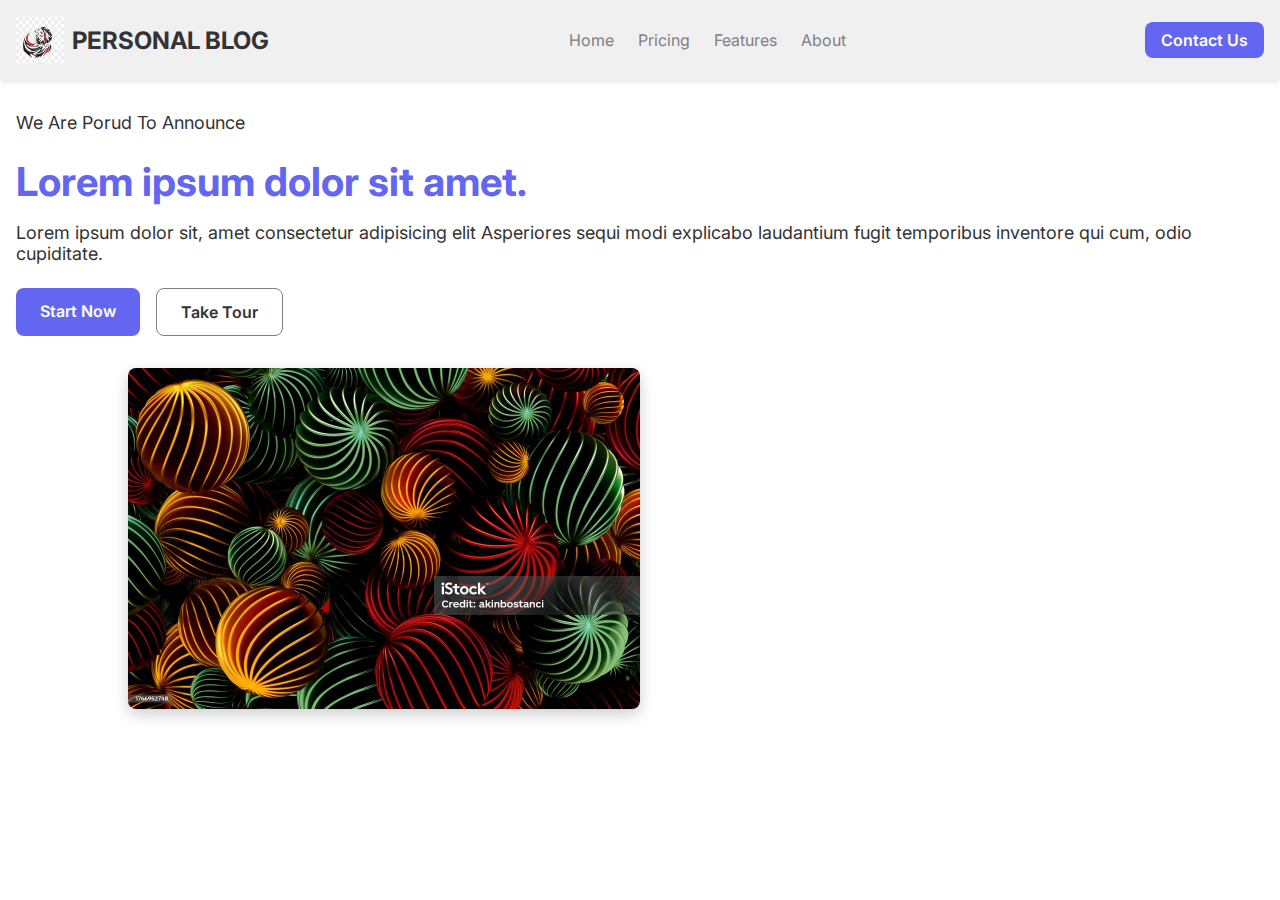
==== index.html @ ede30908 "first commit" ====
<!DOCTYPE html>
<html lang="en">
<head>
    <meta charset="UTF-8">
    <meta name="viewport" content="width=device-width, initial-scale=1.0">
    <title>Document</title>
    <link rel="stylesheet" href="styles.css">
    <style>
        
    </style>
</head>
<body>
    <div class="header">
          <header class="header-content">
               <a href="#logo" class="logo">
                <img src="logo.jpg" alt="LOGO IMAGE" class="logo-icon">
                <span class="logo-text">PERSONAL BLOG</span>
            </a>
            <nav class="nav">
                <a href="#home"class="nav-link">Home</a>
                <a href="#Pricing"class="nav-link">Pricing</a>
                <a href="#Features"class="nav-link">Features</a>
                <a href="#About" class="nav-link">About</a>
                
            </nav>
            <a href="#Contact" class="contact-btn">Contact Us</a>
            <button class="menu-btn">
            <img src="menu-bar.png" alt="menu-button" class="menu-icon">
      </button>  
        </header>
          
    </div>
    <div class="content">
        <section class="main-section">
            <div class="content-left">
                <p class="section-heading"> We Are Porud To Announce</p>
                <h1 class="section-heading">Lorem ipsum dolor sit amet.</h1>
                <p class="section-descrtiption">Lorem ipsum dolor sit, amet consectetur adipisicing elit Asperiores
                     sequi modi explicabo laudantium fugit temporibus inventore qui cum, odio cupiditate.</p>
                <div class="button-group">
                     <a href="#start" class="start-button"> Start Now</a>
                     <a href="#tour" class="tour-button">Take Tour</a>
                </div>
            </div>
            <div class="content-right">
                <div class="image-container">
                    <img  class="section-image" src="content_img1.jpg" alt="image">
                </div>
                </div>
        </section>
    </div>
</body>
</html>
---- styles.css ----
@import url('https://fonts.googleapis.com/css2?family=Inter:wght@100;200;400;500;600;700&display=swap');

:root {
    --primary-color: #6366F1;
    --accent-color: #3f83f8;
    --text-color: #333333;
    --link-color: #2563eb;
    --background-color: #ffffff;
    --light-gray: #f0f0f0;
    --gray: #808080;
    --dark-gray: #555;
}

* {
    margin: 0;
    padding: 0;
    font-family: 'Inter', sans-serif;
    text-decoration: none;
    box-sizing: border-box;
}

body {
    background-color: var(--background-color);
    color: var(--text-color);
}

.header {
    background-color: var(--light-gray);
    box-shadow: 0 2px 5px rgba(0, 0, 0, 0.1);
}

.header-content {
    max-width: 1280px;
    margin: 0 auto;
    display: flex;
    justify-content: space-between;
    align-items: center;
    padding: 1rem;
}

.logo {
    display: flex;
    align-items: center;
    font-size: 1.5rem;
    font-weight: bold;
    color: var(--text-color);
    gap: 0.5rem;
}

.logo-icon {
    height: 3rem;
    width: 3rem;
}

.nav {
    display: flex;
    gap: 1.5rem;
}

.nav-link {
    color: var(--gray);
    font-size: 1rem;
    transition: color 0.2s;
}

.nav-link:hover {
    color: var(--link-color);
}

.contact-btn {
    display: block;
    background-color: var(--primary-color);
    color: var(--background-color);
    border: none;
    border-radius: 0.5rem;
    padding: 0.5rem 1rem;
    font-weight: 600;
    cursor: pointer;
    transition: background-color 0.2s;
}

.contact-btn:hover {
    background-color: var(--accent-color);
}

.menu-btn {
    display: none;
    background: none;
    border: none;
    cursor: pointer;
}

.menu-icon {
    height: 2rem;
    width: 2rem;
}

@media screen and (max-width: 768px) {
    .nav {
        display: none;
        flex-direction: column;
        background-color: var(--light-gray);
        position: absolute;
        top: 100%;
        right: 0;
        width: 100%;
        padding: 1rem;
        box-shadow: 0 5px 10px rgba(0, 0, 0, 0.1);
    }

    .menu-btn {
        display: block;
    }

    .nav.show {
        display: flex;
    }
}
.content{
    display: flex;
    flex-direction: row;
}

.main-section {
    max-width: 1280px;
    margin: 2rem auto;
    display: flex;
    flex-direction: row;
    flex-wrap: wrap;
    gap: 2rem;
    padding: 0 1rem;
}

.content-left {
    
    flex: 1 1 50%;
    animation: slidefromleft 1s ease forwards ;
}
@keyframes slidefromleft {
    0%{
        opacity: 0;
        transform: translateX(-100%)
    }
    100%{
        opacity: 100;
        transform: translateX(0);
    }
}

.content-left h1 {
    font-size: 2.5rem;
    margin: 1rem 0;
    color: var(--primary-color);
}

.content-left p {
    font-size: 1.125rem;
    margin-bottom: 1.5rem;
    
    
}
.button-group {
    display: flex;
    gap: 1rem;
}

.start-button, .tour-button {
    padding: 0.8rem 1.5rem;
    border-radius: 0.5rem;
    font-weight: 600;
    font-size: 1rem;
    cursor: pointer;
}

.start-button {
    background-color: var(--primary-color);
    color: var(--background-color);
    border: none;
}

.start-button:hover {
    background-color: var(--accent-color);
}

.tour-button {
    background-color: var(--background-color);
    color: var(--text-color);
    border: 1px solid var(--gray);
}

.tour-button:hover {
    background-color: var(--gray);
    color: var(--background-color);
}

.content-right {
    flex: 1 1 50%;
    display: flex;
    justify-content: center;
    align-items: center;
}

.section-image {
    max-width: 50%;
    height: auto;
    border-radius: 0.5rem;
    box-shadow: 0 5px 15px rgba(0, 0, 0, 0.2);
}
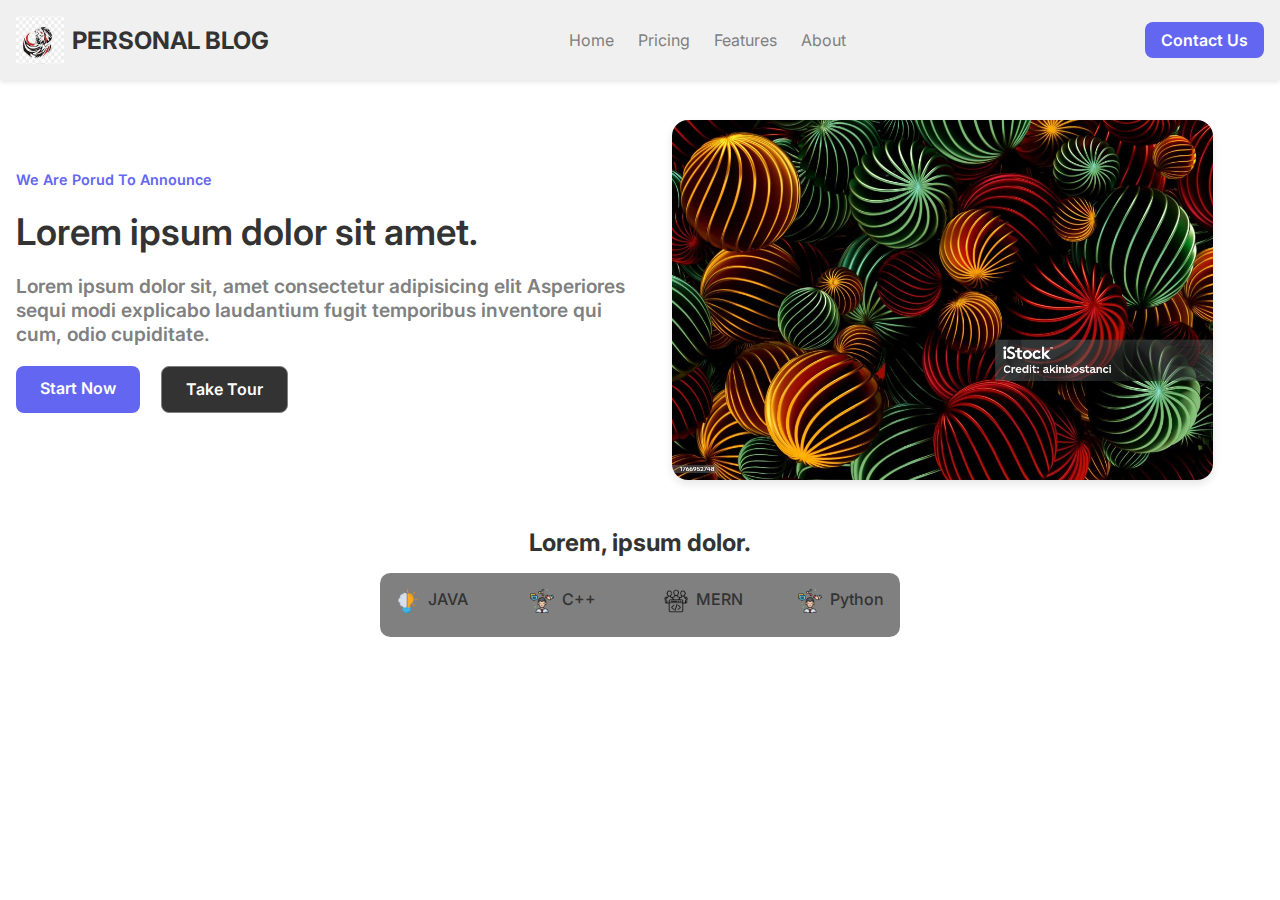
==== commit 0a094445: "Second commit updated ui" ====
--- a/index.html
+++ b/index.html
@@ -6,14 +6,14 @@
     <title>Document</title>
     <link rel="stylesheet" href="styles.css">
     <style>
-        
+       
     </style>
 </head>
 <body>
     <div class="header">
           <header class="header-content">
                <a href="#logo" class="logo">
-                <img src="logo.jpg" alt="LOGO IMAGE" class="logo-icon">
+                <img src="./images/logo.jpg" alt="LOGO IMAGE" class="logo-icon">
                 <span class="logo-text">PERSONAL BLOG</span>
             </a>
             <nav class="nav">
@@ -25,7 +25,7 @@
             </nav>
             <a href="#Contact" class="contact-btn">Contact Us</a>
             <button class="menu-btn">
-            <img src="menu-bar.png" alt="menu-button" class="menu-icon">
+            <img src="./images/menu-bar.png" alt="menu-button" class="menu-icon">
       </button>  
         </header>
           
@@ -34,7 +34,7 @@
         <section class="main-section">
             <div class="content-left">
                 <p class="section-heading"> We Are Porud To Announce</p>
-                <h1 class="section-heading">Lorem ipsum dolor sit amet.</h1>
+                <h1 class="section-heading1">Lorem ipsum dolor sit amet.</h1>
                 <p class="section-descrtiption">Lorem ipsum dolor sit, amet consectetur adipisicing elit Asperiores
                      sequi modi explicabo laudantium fugit temporibus inventore qui cum, odio cupiditate.</p>
                 <div class="button-group">
@@ -44,10 +44,37 @@
             </div>
             <div class="content-right">
                 <div class="image-container">
-                    <img  class="section-image" src="content_img1.jpg" alt="image">
+                    <img  class="section-image" src="./images/content_img1.jpg" alt="image">
                 </div>
                 </div>
         </section>
+       
+    </div>
+    <div class="skills-container">
+        
+            <h2>Lorem, ipsum dolor.</h2>
+            <div class="skill-grid">
+                    <div class="skill-logo">
+                         <img src="./images/skill.png" alt="HTML" class="skill-logo1">
+                         <span class="skill-span">JAVA</span>
+                     </div>
+                     <div class="skill-logo">
+                         <img src="./images/soft-skills.png" alt="HTML" class="skill-logo1">
+                         <span class="skill-span">C++</span>
+                      </div>
+                     <div class="skill-logo">
+                              <img src="./images/teams.png" alt="HTML" class="skill-logo1">
+                            <span class="skill-span">MERN</span>
+                      </div>
+                      <div class="skill-logo">
+                            <img src="./images/soft-skills.png" alt="HTML" class="skill-logo1">
+                             <span class="skill-span">Python</span>
+                     </div>          
+                            </div>
+                
+             </div>
+            
+      
     </div>
 </body>
 </html>--- a/styles.css
+++ b/styles.css
@@ -24,6 +24,7 @@
     color: var(--text-color);
 }
 
+/* Header Section */
 .header {
     background-color: var(--light-gray);
     box-shadow: 0 2px 5px rgba(0, 0, 0, 0.1);
@@ -68,7 +69,6 @@
 }
 
 .contact-btn {
-    display: block;
     background-color: var(--primary-color);
     color: var(--background-color);
     border: none;
@@ -95,8 +95,9 @@
     width: 2rem;
 }
 
+/* Responsive Nav */
 @media screen and (max-width: 768px) {
-    .nav {
+    .nav,.contact-btn {
         display: none;
         flex-direction: column;
         background-color: var(--light-gray);
@@ -116,55 +117,63 @@
         display: flex;
     }
 }
+
+/* Content Section */
 .content{
-    display: flex;
-    flex-direction: row;
-}
-
-.main-section {
+
+    padding-top: 1.5rem;
+}
+.main-section{
     max-width: 1280px;
-    margin: 2rem auto;
-    display: flex;
-    flex-direction: row;
-    flex-wrap: wrap;
+    display: flex;
+    flex-direction: column;
     gap: 2rem;
-    padding: 0 1rem;
-}
-
-.content-left {
+    padding: 1rem;
+    align-items: center;
+    margin: 0 auto;
+}
+.content-left{
+    text-align: center;
+    animation: slidefromleft 2s ease;
     
-    flex: 1 1 50%;
-    animation: slidefromleft 1s ease forwards ;
 }
 @keyframes slidefromleft {
-    0%{
+    0% {
         opacity: 0;
-        transform: translateX(-100%)
-    }
-    100%{
-        opacity: 100;
+        transform: translateX(-100%);
+    }
+    100% {
+        opacity: 1;
         transform: translateX(0);
     }
 }
-
-.content-left h1 {
-    font-size: 2.5rem;
-    margin: 1rem 0;
+.section-heading{
+    font-size: 1.05rem;
+    font-weight: 600;
     color: var(--primary-color);
 }
-
-.content-left p {
-    font-size: 1.125rem;
-    margin-bottom: 1.5rem;
-    
-    
-}
-.button-group {
-    display: flex;
-    gap: 1rem;
-}
-
+.section-heading1{
+    font-size: 2.3rem;
+    padding: 1.3rem;
+    font-weight: 600;
+    color: var(--text-color);
+}
+.section-descrtiption{
+    font-size: 1.2rem;
+    font-weight: 600;
+    color: var(--gray);
+}
+
+.button-group{
+    margin-top: 0.2rem;
+    display: flex;
+    gap: 1.3rem;
+    padding: 1rem;
+    justify-content: center;
+
+}
 .start-button, .tour-button {
+     
     padding: 0.8rem 1.5rem;
     border-radius: 0.5rem;
     font-weight: 600;
@@ -179,30 +188,104 @@
 }
 
 .start-button:hover {
-    background-color: var(--accent-color);
+    background-color: var(--link-color);
+    box-shadow: 0 2px 5px rgba(0, 0, 0, 0.1);
 }
 
 .tour-button {
+    background-color: var(--text-color);
+    color: var(--background-color);
+    border: 1px solid var(--gray);
+}
+
+.tour-button:hover {
     background-color: var(--background-color);
     color: var(--text-color);
-    border: 1px solid var(--gray);
-}
-
-.tour-button:hover {
+}
+.content-right{
+    display: flex;
+    align-items: center;
+    justify-content: center;
+}
+.image-container{
+    border-radius: 1rem;
+    overflow: hidden;
+    box-shadow: 0px 4px 8px rgba(0, 0, 0, 0.1); 
+    height: 40vh;
+    
+}
+ .section-image{
+    height: 100%;
+    width: 100%;
+ }
+ @media screen and (min-width:780px){
+    .main-section{
+        flex-direction: row;
+    }
+    .content-left{
+        max-width: 50%;
+        padding-left: 0;
+        text-align: left;
+    }
+    .button-group{
+        justify-content: start;
+        padding-left: 0;
+    }
+    .section-heading{
+        font-size: 0.9rem;
+        padding-left: 0;
+    }
+    .section-heading1{
+        padding-left: 0;
+    }
+   .image-container{
+    height: 56 vh;
+   }
+ }
+ /* skills section */
+ .skills-container{
+
+    margin-top: 2rem;
+    display: flex;
+    flex-direction: column;
+    justify-content: center;
+    align-items: center;
+    margin-bottom: 4rem;
+    animation: slidefromleft 2s ease;
+
+ }
+ .skill-grid{
+    margin-top: 1rem;
+    border: none;
+    border-radius: 0.655rem;
     background-color: var(--gray);
-    color: var(--background-color);
-}
-
-.content-right {
-    flex: 1 1 50%;
-    display: flex;
-    justify-content: center;
-    align-items: center;
-}
-
-.section-image {
-    max-width: 50%;
-    height: auto;
-    border-radius: 0.5rem;
-    box-shadow: 0 5px 15px rgba(0, 0, 0, 0.2);
-}+    display: grid;
+    grid-template-columns: repeat(2,1fr);
+    gap: 3rem;
+    padding: 1rem;
+ }
+ .skill-logo{
+    font-size: 1rem;
+    font-weight: 500;
+    color: var(--gray);
+    display: flex;
+    gap: 0.5rem;
+ }
+ .skill-logo1{
+    height: 1.3rem;
+ }
+.skill-span{
+    color:var(--text-color);
+}
+@media screen and (min-width:640px){
+    .skill-grid{
+        height: 4rem;
+        grid-template-columns: repeat(4,1fr);
+    }
+    .skill-logo1{
+        height: 1.5rem;
+     }
+    
+}
+
+ 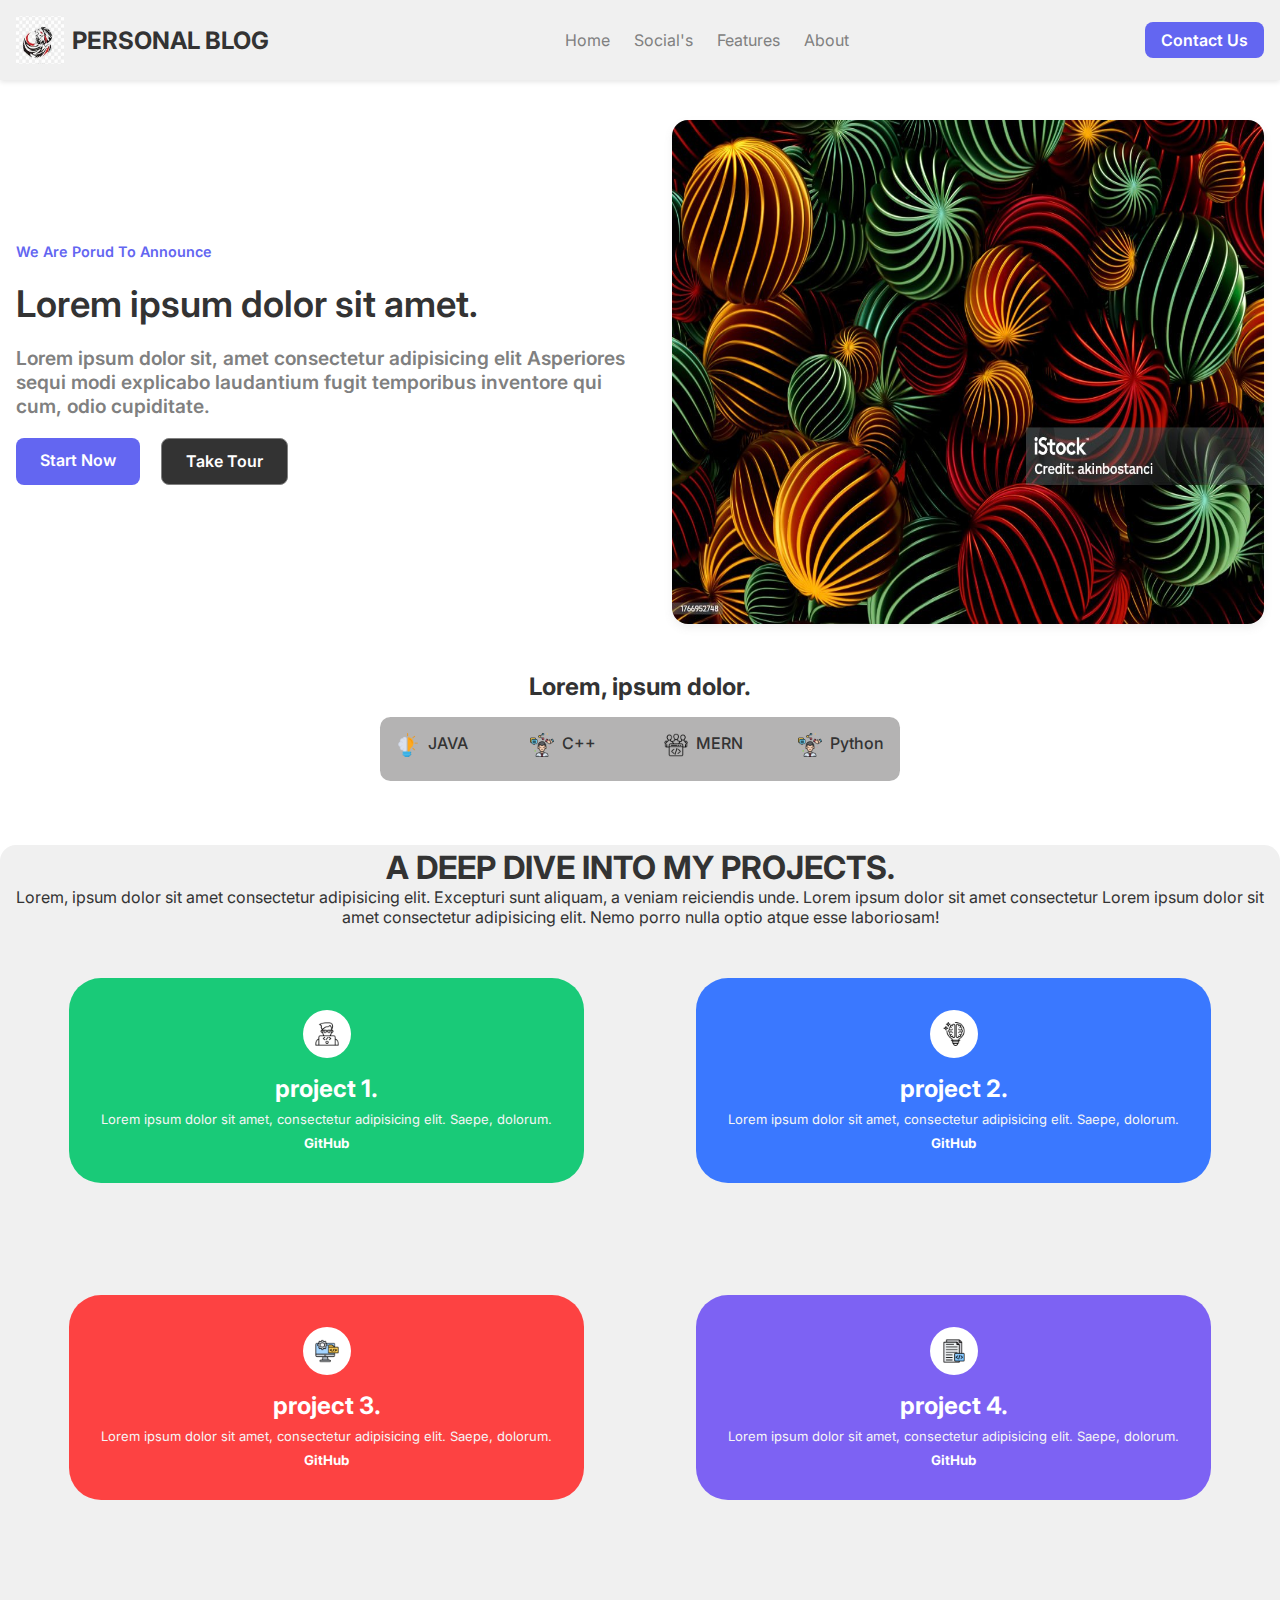
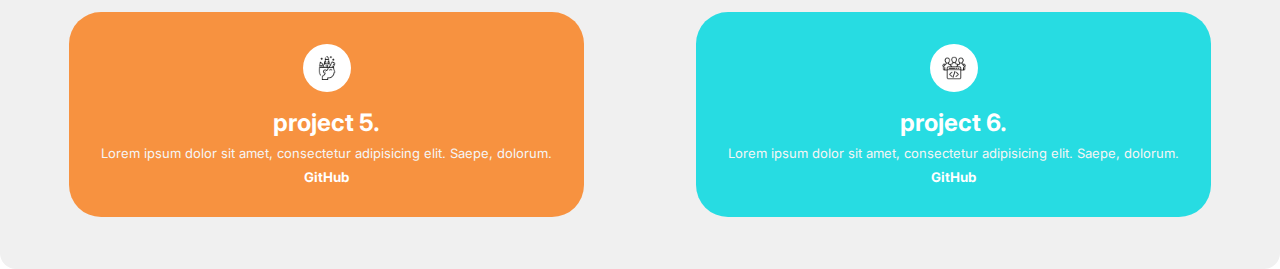
==== commit 170127c8: "3rd commit - ui updates" ====
--- a/index.html
+++ b/index.html
@@ -12,18 +12,18 @@
 <body>
     <div class="header">
           <header class="header-content">
-               <a href="#logo" class="logo">
+               <a href="index.html" class="logo">
                 <img src="./images/logo.jpg" alt="LOGO IMAGE" class="logo-icon">
-                <span class="logo-text">PERSONAL BLOG</span>
+                <span   class="logo-text">PERSONAL BLOG</span>
             </a>
             <nav class="nav">
-                <a href="#home"class="nav-link">Home</a>
-                <a href="#Pricing"class="nav-link">Pricing</a>
+                <a href="index.html"class="nav-link">Home</a>
+                <a href="socials.html"class="nav-link">Social's</a>
                 <a href="#Features"class="nav-link">Features</a>
                 <a href="#About" class="nav-link">About</a>
                 
             </nav>
-            <a href="#Contact" class="contact-btn">Contact Us</a>
+            <a href="contact.html" class="contact-btn">Contact Us</a>
             <button class="menu-btn">
             <img src="./images/menu-bar.png" alt="menu-button" class="menu-icon">
       </button>  
@@ -73,8 +73,119 @@
                             </div>
                 
              </div>
-            
-      
+              
     </div>
+     <div class="feature-container">
+        <div class="feature-content">
+             <div class="main-info">
+                <h1 class="main-heading">A DEEP DIVE INTO MY PROJECTS.</h1>
+             
+                <p class="main-para">Lorem, ipsum dolor sit amet consectetur adipisicing elit. Excepturi sunt aliquam, a veniam reiciendis unde.
+                Lorem ipsum dolor sit amet consectetur Lorem ipsum dolor sit amet consectetur adipisicing elit. Nemo porro nulla optio atque esse laboriosam!
+            </p> 
+            </div>
+            <div class="feature-grid">
+                            <!-- card 1 -->
+                             
+                          <div class="feature-card">
+                            <div class="icon-container">
+                            <img src="./images/coding.png" alt="img" class="card-icon">
+                            </div>
+                            <div class="feature-info">
+                                <div class="feature-title">
+                                        <p>project 1.</p>
+                                </div>
+                                <div class="featuren-desc">
+                                    <p>Lorem ipsum dolor sit amet, consectetur adipisicing elit. Saepe, dolorum. </p>
+                                </div>
+                                <a href="#project3" class="feature-link">GitHub</a>
+                            </div>
+                          </div>
+                     
+                          <!-- card 2 -->
+                       
+                          <div class="feature-card">
+                                 <div class="icon-container">
+                                     <img src="./images/creativity (1).png" alt="img" class="card-icon">
+                                 </div>
+                                 <div class="feature-info">
+                                     <div class="feature-title">
+                                        <p>project 2.</p>
+                                    </div>
+                                     <div class="featuren-desc">
+                                         <p>Lorem ipsum dolor sit amet, consectetur adipisicing elit. Saepe, dolorum. </p>
+                                    </div>
+                                    <a href="#project3" class="feature-link">GitHub</a>
+                                </div>
+                          </div>
+                     
+                          <!-- card 3 -->
+                          
+                          <div class="feature-card">
+                                 <div class="icon-container">
+                                     <img src="./images/software.png" alt="img" class="card-icon">
+                                 </div>
+                                 <div class="feature-info">
+                                     <div class="feature-title">
+                                          <p>project 3.</p>
+                                     </div>
+                                    <div class="featuren-desc">
+                                        <p>Lorem ipsum dolor sit amet, consectetur adipisicing elit. Saepe, dolorum. </p>
+                                      </div>
+                                      <a href="#project3" class="feature-link">GitHub</a>
+                                 </div>
+                          </div>
+                          
+                          <!-- card 4 -->
+                          <div class="feature-card">
+                                 <div class="icon-container">
+                                     <img src="./images/source-code.png" alt="img" class="card-icon">
+                                 </div>
+                                <div class="feature-info">
+                                     <div class="feature-title">
+                                        <p>project 4.</p>
+                                      </div>
+                                     <div class="featuren-desc">
+                                        <p>Lorem ipsum dolor sit amet, consectetur adipisicing elit. Saepe, dolorum. </p>
+                                     </div>
+                                     <a href="#project3" class="feature-link">GitHub</a>
+                              </div>
+                          </div>
+                          <!-- card 5 -->
+                          <div class="feature-card">
+                                <div class="icon-container">
+                                     <img src="./images/creativity.png" alt="img" class="card-icon">
+                                </div>
+                                    <div class="feature-info">
+                                         <div class="feature-title">
+                                            <p>project 5.</p>
+                                         </div>
+                                <div class="featuren-desc">
+                                    <p>Lorem ipsum dolor sit amet, consectetur adipisicing elit. Saepe, dolorum. </p>
+                                </div>
+                                <a href="#project3" class="feature-link">GitHub</a>
+                            </div>
+                          </div>
+                          <!-- card 6 -->
+                          <div class="feature-card">
+                            <div class="icon-container">
+                            <img src="./images/teams.png" alt="img" class="card-icon">
+                            </div>
+                            <div class="feature-info">
+                                <div class="feature-title">
+                                        <p>project 6.</p>
+                                </div>
+                                <div class="featuren-desc">
+                                    <p>Lorem ipsum dolor sit amet, consectetur adipisicing elit. Saepe, dolorum. </p>
+                                </div>
+                                <a href="#project3" class="feature-link">GitHub</a>
+                            </div>
+                          </div>
+                         
+
+                            
+            </div>
+        </div>
+     </div>
 </body>
 </html>--- a/styles.css
+++ b/styles.css
@@ -14,7 +14,7 @@
 * {
     margin: 0;
     padding: 0;
-    font-family: 'Inter', sans-serif;
+    font-family: 'Inter', Arial, sans-serif;
     text-decoration: none;
     box-sizing: border-box;
 }
@@ -97,7 +97,7 @@
 
 /* Responsive Nav */
 @media screen and (max-width: 768px) {
-    .nav,.contact-btn {
+    .nav, .contact-btn {
         display: none;
         flex-direction: column;
         background-color: var(--light-gray);
@@ -114,16 +114,16 @@
     }
 
     .nav.show {
-        display: flex;
+        display: flex !important;
     }
 }
 
 /* Content Section */
-.content{
-
+.content {
     padding-top: 1.5rem;
 }
-.main-section{
+
+.main-section {
     max-width: 1280px;
     display: flex;
     flex-direction: column;
@@ -132,11 +132,12 @@
     align-items: center;
     margin: 0 auto;
 }
-.content-left{
+
+.content-left {
     text-align: center;
     animation: slidefromleft 2s ease;
-    
-}
+}
+
 @keyframes slidefromleft {
     0% {
         opacity: 0;
@@ -147,33 +148,35 @@
         transform: translateX(0);
     }
 }
-.section-heading{
+
+.section-heading {
     font-size: 1.05rem;
     font-weight: 600;
     color: var(--primary-color);
 }
-.section-heading1{
+
+.section-heading1 {
     font-size: 2.3rem;
     padding: 1.3rem;
     font-weight: 600;
     color: var(--text-color);
 }
-.section-descrtiption{
+
+.section-descrtiption {
     font-size: 1.2rem;
     font-weight: 600;
     color: var(--gray);
 }
 
-.button-group{
+.button-group {
     margin-top: 0.2rem;
     display: flex;
     gap: 1.3rem;
     padding: 1rem;
     justify-content: center;
-
-}
+}
+
 .start-button, .tour-button {
-     
     padding: 0.8rem 1.5rem;
     border-radius: 0.5rem;
     font-weight: 600;
@@ -202,90 +205,236 @@
     background-color: var(--background-color);
     color: var(--text-color);
 }
-.content-right{
+
+.content-right {
     display: flex;
     align-items: center;
     justify-content: center;
 }
-.image-container{
+
+.image-container {
     border-radius: 1rem;
     overflow: hidden;
-    box-shadow: 0px 4px 8px rgba(0, 0, 0, 0.1); 
+    box-shadow: 0px 4px 8px rgba(109, 107, 107, 0.1);
     height: 40vh;
-    
-}
- .section-image{
+}
+
+.section-image {
     height: 100%;
     width: 100%;
- }
- @media screen and (min-width:780px){
-    .main-section{
+}
+
+@media screen and (min-width: 780px) {
+    .main-section {
         flex-direction: row;
     }
-    .content-left{
+    .content-left {
         max-width: 50%;
         padding-left: 0;
         text-align: left;
     }
-    .button-group{
+    .button-group {
         justify-content: start;
         padding-left: 0;
     }
-    .section-heading{
+    .section-heading {
         font-size: 0.9rem;
         padding-left: 0;
     }
-    .section-heading1{
+    .section-heading1 {
         padding-left: 0;
     }
-   .image-container{
-    height: 56 vh;
-   }
- }
- /* skills section */
- .skills-container{
-
-    margin-top: 2rem;
+    .image-container {
+        height: 56vh;
+    }
+}
+
+/* Skills Section */
+.skills-container {
+    margin: 2rem 0 4rem;
     display: flex;
     flex-direction: column;
-    justify-content: center;
-    align-items: center;
-    margin-bottom: 4rem;
+    align-items: center;
     animation: slidefromleft 2s ease;
-
- }
- .skill-grid{
+}
+
+.skill-grid {
     margin-top: 1rem;
     border: none;
     border-radius: 0.655rem;
-    background-color: var(--gray);
+    background-color: rgb(180, 179, 179);
     display: grid;
-    grid-template-columns: repeat(2,1fr);
+    grid-template-columns: repeat(2, 1fr);
     gap: 3rem;
     padding: 1rem;
- }
- .skill-logo{
+}
+
+.skill-logo {
     font-size: 1rem;
     font-weight: 500;
     color: var(--gray);
     display: flex;
     gap: 0.5rem;
- }
- .skill-logo1{
+}
+
+.skill-logo1 {
     height: 1.3rem;
- }
-.skill-span{
-    color:var(--text-color);
-}
-@media screen and (min-width:640px){
-    .skill-grid{
+}
+
+.skill-span {
+    color: var(--text-color);
+}
+
+@media screen and (min-width: 640px) {
+    .skill-grid {
+        max-width: 70%;
         height: 4rem;
-        grid-template-columns: repeat(4,1fr);
-    }
-    .skill-logo1{
+        grid-template-columns: repeat(4, 1fr);
+    }
+    .skill-logo1 {
         height: 1.5rem;
-     }
+    }
+}
+
+/* Feature Section */
+.feature-content {
+    padding: 0.2rem;
+    border-radius: 1rem;
+    background-color: var(--light-gray);
+    display: flex;
+    flex-direction: column;
+    align-items: center;
+    text-align: center;
+}
+
+.feature-grid {
+    display: grid;
+    grid-template-columns: repeat(2, 1fr);
+    border: none;
+    border-radius: 0.655rem;
+    margin-top: 0.2rem;
+    gap: 3rem;
+    padding: 1rem;
+}
+
+.feature-card {
+    display: flex;
+    flex-direction: column;
+    justify-content: center;
+    align-self: center;
+    background-color: var(--accent-color);
+    border: none;
+    border-radius: 2rem;
+    margin: 2rem;
+    padding: 2rem;
+    gap: 1rem;
+    text-align: center;
+    transition: transform 0.3s ease, box-shadow 0.3s ease;
+}
+
+.feature-card:hover {
+    box-shadow: 0 1rem 2rem rgb(59, 59, 59);
+    transform: scale(1.05);
+}
+/* .feature-link:nth-child(3){
+    text-decoration: none;
+    color: white;
+    font-size: smaller;
+    font-weight: bolder;
+} */
+.feature-card:nth-child(2) {
+    background-color: #3a78ff;
+}
+
+.feature-card:nth-child(1) {
+    background-color: #19ca78;
+}
+
+.feature-card:nth-child(3) {
+    background-color: #fd4242;
+}
+
+.feature-card:nth-child(4) {
+    background-color: #7d62f3;
+}
+
+.feature-card:nth-child(5) {
+    background-color: #f79240;
+}
+
+.feature-card:nth-child(6) {
+    background-color: #27dce2;
+}
+
+.feature-title {
+    font-weight: bold;
+    font-size: 1.5rem;
+    color: white;
+}
+
+.featuren-desc {
+    font-size: small;
+    color: whitesmoke;
+}
+
+.icon-container {
+    margin: 0 auto;
+    background-color: white;
+    border-radius: 50%;
+    height: 3rem;
+    width: 3rem;
+    display: flex;
+    justify-content: center;
+    align-items: center;
+}
+
+.card-icon {
+    width: 1.5rem;
+    height: 1.5rem;
+}
+.feature-info{
+    display: flex;
+    flex-direction: column;
+    gap: 0.5rem;
+}
+@media screen and (max-width: 650px) {
+    .feature-grid {
+        margin-left: 1rem;
+        grid-template-columns: repeat(1, 2fr);
+    }
+}
+.feature-link{
+    text-decoration: none;
+    color: white;
+    font-size: smaller;
+    font-weight: bolder;
+}
+/* COMING SOON SECTION */
+.coming-soon-content{
+   height:  100vh;
+   display: flex; 
+   flex-direction: row; 
+   justify-content: center; 
+   margin-top: 1rem;
+    align-items: center; 
+     background-color: var(--dark-gray); 
     
-}
-
- +    color:var(--light-gray)
+ 
+}
+ .coming-soon-png{
+    width: 4rem;
+    height: 3.5rem;
+
+} 
+.coming-soon-txt{
+    margin-top: 1rem;
+    height: 3.5rem;
+
+
+} 
+.coming-soon{
+    display: flex;
+    flex-direction: row;
+    gap: 15px;
+}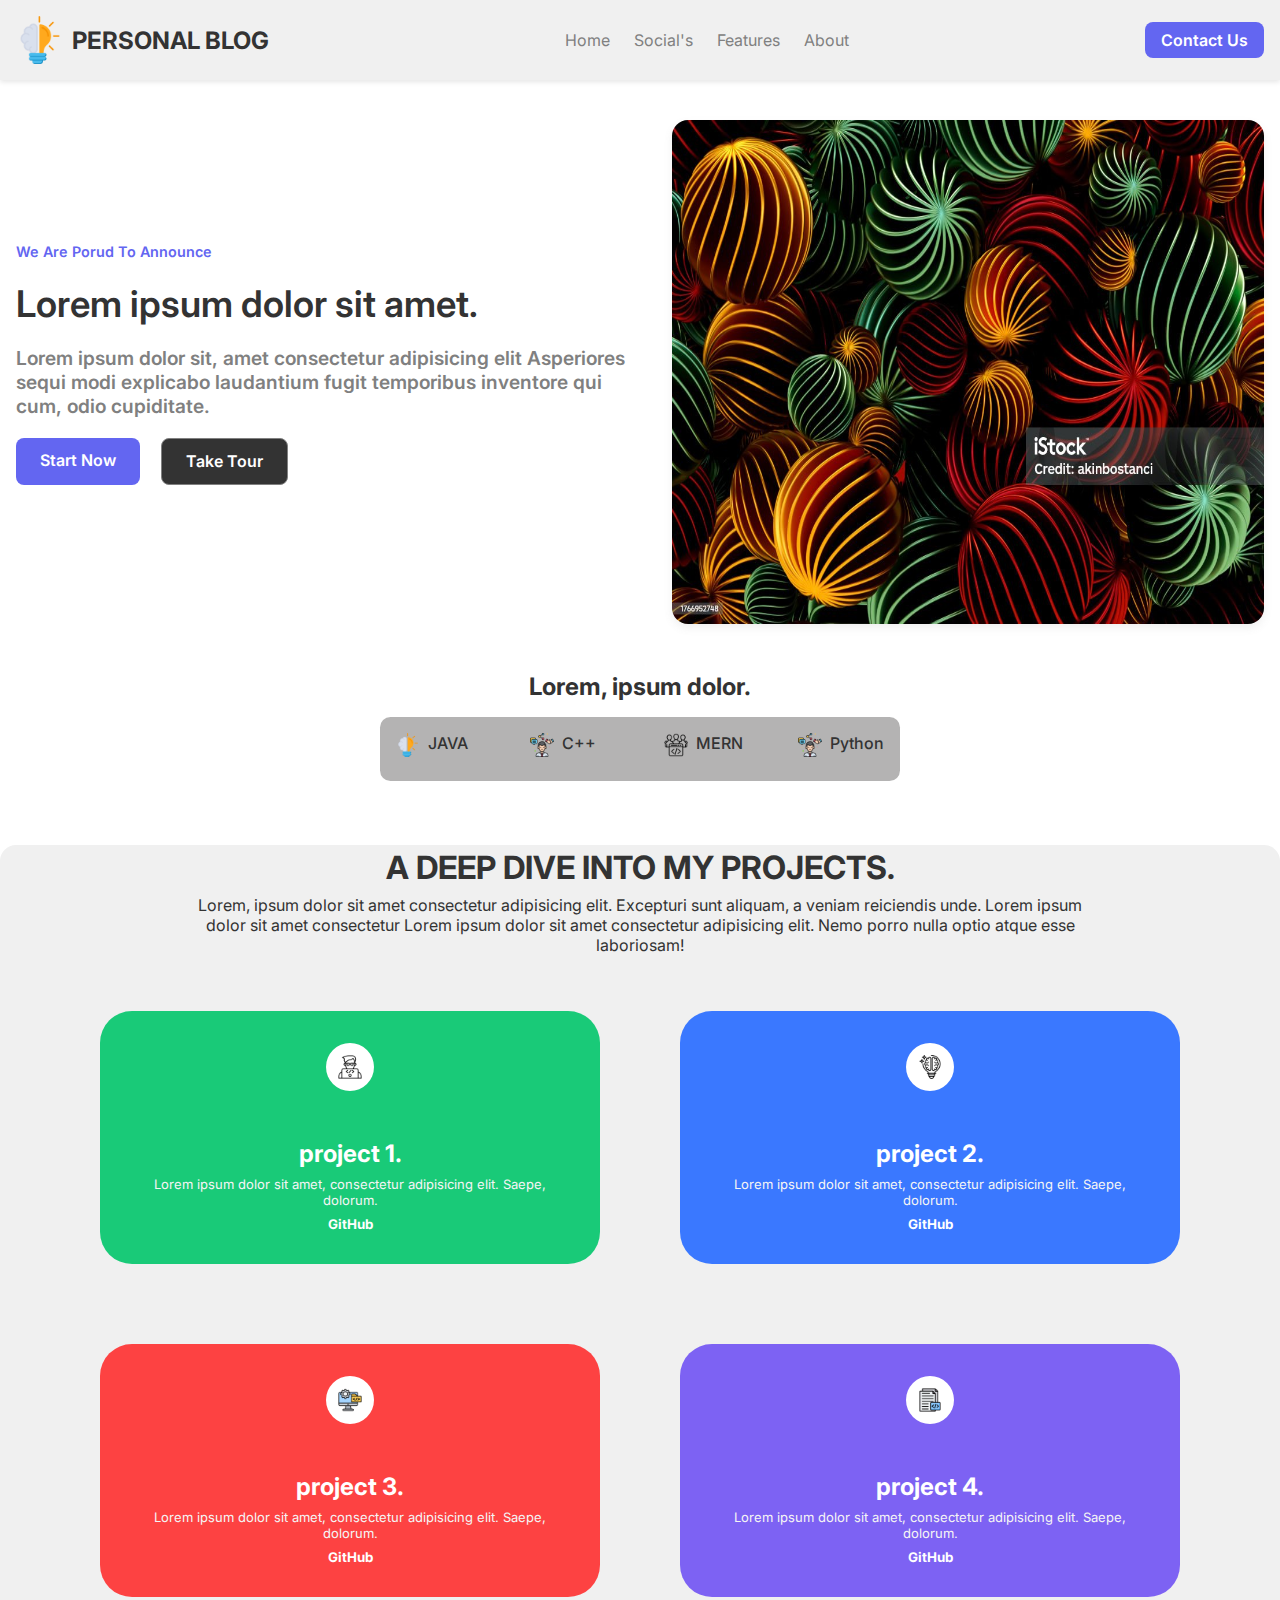
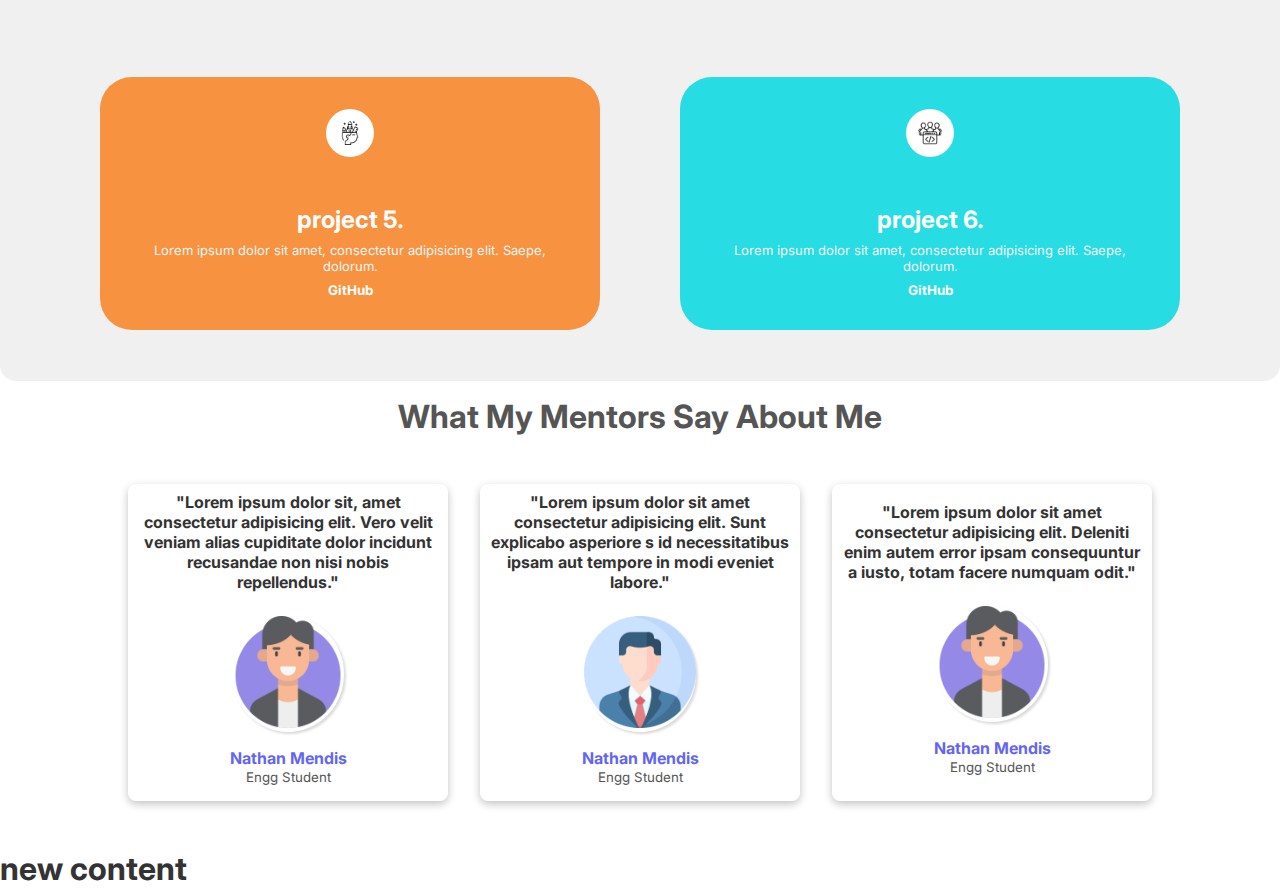
==== commit 0cce2750: "add ui features to home screen" ====
--- a/index.html
+++ b/index.html
@@ -13,7 +13,7 @@
     <div class="header">
           <header class="header-content">
                <a href="index.html" class="logo">
-                <img src="./images/logo.jpg" alt="LOGO IMAGE" class="logo-icon">
+                <img src="./images/skill.png" alt="LOGO IMAGE" class="logo-icon">
                 <span   class="logo-text">PERSONAL BLOG</span>
             </a>
             <nav class="nav">
@@ -187,5 +187,56 @@
             </div>
         </div>
      </div>
+     <div class="testimonial-container">
+            <div class="testimonial-content">
+                <div class="testimonail-header">
+                    <h1>What My Mentors Say About Me</h1>
+                </div>
+            <div class="testimoanial-cards">
+                        <!-- CARD 1 -->
+                    <div class="testimonail-card">
+                        <p class="testimonal-para">"Lorem ipsum dolor sit, amet consectetur adipisicing elit. Vero velit veniam
+                             alias cupiditate dolor incidunt
+                             recusandae non nisi nobis repellendus."</p>
+                        <div class="testimonial-img-container">
+                            <img src="./images/bussiness-man.png" class="testimonail-img" alt="img">
+                        </div>
+                        <p class="testimonial-name"> Nathan Mendis</p>
+                        <p class="testimoanial-dsg">Engg Student</p>
+
+
+                    </div>
+                    <!-- CARD 2 -->
+                    
+                        <div class="testimonail-card">
+                            <p class="testimonal-para">"Lorem ipsum dolor sit amet consectetur adipisicing elit. Sunt explicabo asperiore
+                                s id necessitatibus ipsam aut
+                                 tempore in modi eveniet labore."</p>
+                            <div class="testimonial-img-container">
+                                <img src="./images/profile.png" class="testimonail-img" alt="img">
+                            </div>
+                            <p class="testimonial-name"> Nathan Mendis</p>
+                            <p class="testimoanial-dsg">Engg Student</p>
+                        </div>
+                   
+                    <!-- CARD 3 -->
+                   
+                        <div class="testimonail-card">
+                            <p class="testimonal-para">"Lorem ipsum dolor sit amet consectetur adipisicing elit. Deleniti 
+                                enim autem error ipsam
+                                 consequuntur a iusto, totam facere numquam odit."</p>
+                            <div class="testimonial-img-container">
+                                <img src="./images/bussiness-man.png" class="testimonail-img" alt="img" class="testimonail-img">
+                            </div>
+                            <p class="testimonial-name"> Nathan Mendis</p>
+                            <p class="testimoanial-dsg">Engg Student</p>
+                    </div>
+                    
+            </div>
+
+     </div>
+     <div class="div">
+        <h1>new content</h1>
+     </div>
 </body>
 </html>--- a/styles.css
+++ b/styles.css
@@ -297,6 +297,12 @@
 }
 
 /* Feature Section */
+.main-info{
+    width: 70%;
+    display: flex;
+    flex-direction: column;
+    gap: 0.5rem;
+}
 .feature-content {
     padding: 0.2rem;
     border-radius: 1rem;
@@ -312,8 +318,8 @@
     grid-template-columns: repeat(2, 1fr);
     border: none;
     border-radius: 0.655rem;
-    margin-top: 0.2rem;
-    gap: 3rem;
+    margin-top: 0.5rem;
+    gap: 1rem;
     padding: 1rem;
 }
 
@@ -327,8 +333,9 @@
     border-radius: 2rem;
     margin: 2rem;
     padding: 2rem;
-    gap: 1rem;
+    gap: 3rem;
     text-align: center;
+    max-width: 500px;
     transition: transform 0.3s ease, box-shadow 0.3s ease;
 }
 
@@ -437,4 +444,75 @@
     display: flex;
     flex-direction: row;
     gap: 15px;
+}
+/* 
+TESTIMONIAL SECTION */
+.testimonial-content{
+    display: flex;
+    flex-direction: column;
+    justify-content: center;
+    align-items: center;
+    gap: 2rem;
+    margin-top: 1rem;
+    width: 100vw;
+    margin-bottom: 1rem;
+    
+
+}
+.testimonail-header{
+    color: var(--dark-gray);
+}
+.testimoanial-cards{
+    
+    display:grid;
+    grid-template-columns: repeat(3,2fr);
+    gap: 2rem;
+    width: 80vw;
+}
+.testimonail-card{
+    background-color: var(--background-color);
+    border: none;
+    border-radius: 0.5rem;
+    display: flex;
+    flex-direction: column;
+    justify-content: center;
+    align-items: center;
+    gap: 1rem;
+    box-shadow: rgba(0, 0, 0, 0.24) 0px 3px 8px;
+    margin-top: 1rem;
+    margin-bottom: 2rem;
+   
+    
+}
+.testimonial-img-container{
+    box-shadow: rgba(0, 0, 0, 0.15) 1.95px 1.95px 2.6px; 
+    border-radius: 50%;
+}
+.testimonal-para{
+    text-align: center;
+    margin:0.5rem;
+    font-weight: bolder;
+}
+.testimonail-img{
+    height: 7rem;
+    width: 7rem;
+}
+.testimonial-name{
+    color: var(--primary-color);
+    font-size:1rem;
+    font-weight: bolder;
+
+}
+.testimoanial-dsg{
+    color: var(--dark-gray);
+    margin-bottom: 1rem;
+    margin-top: -15px;
+    font-size: smaller;
+
+}
+@media  screen and (max-width:650px) {
+    .testimoanial-cards{
+        grid-template-columns: repeat(1,2fr);
+    }
+    
 }